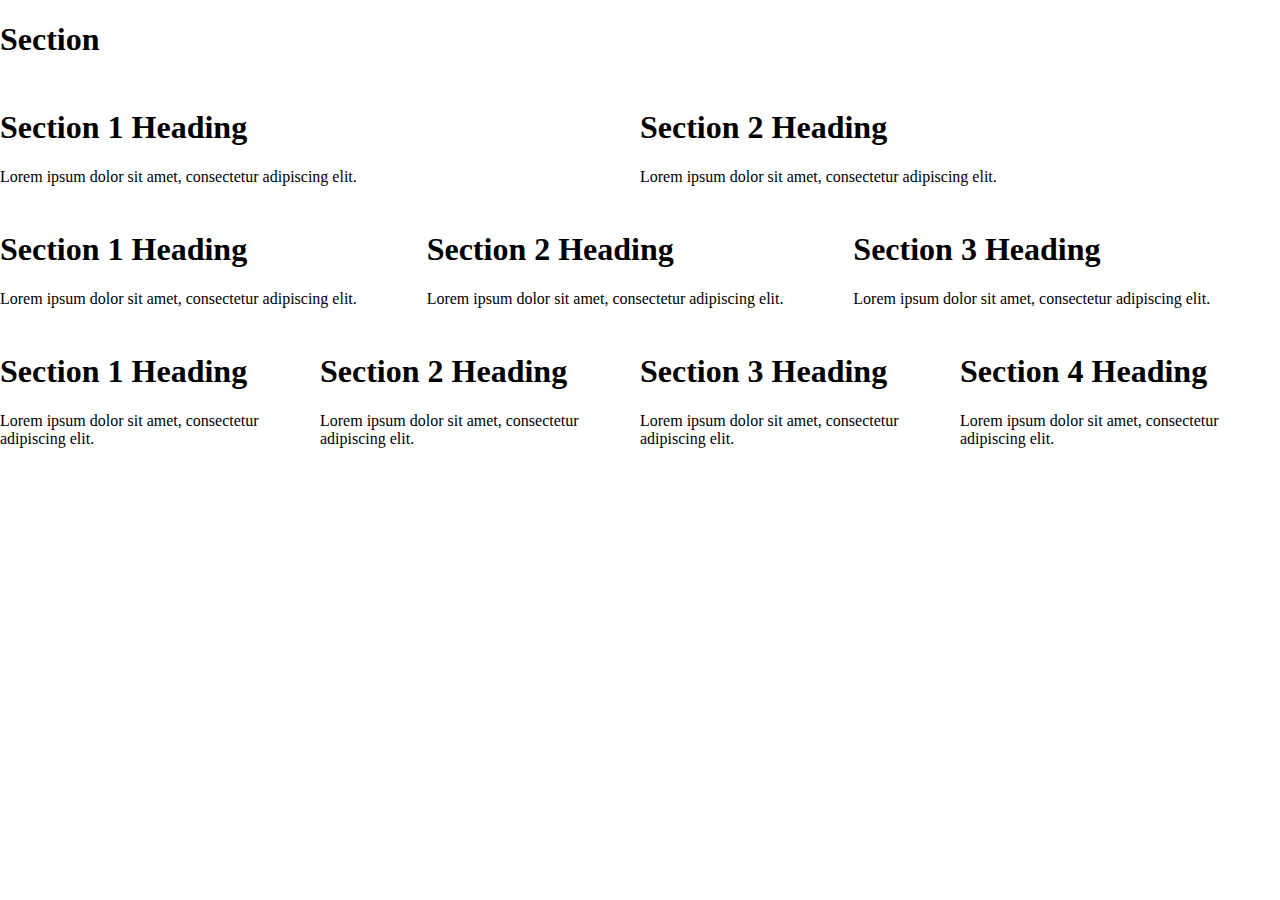
==== ui.html @ 096f7995 "save your progress." ====
<!doctype html>
<html lang="en">

<head>
	<title>UI</title>
	<link rel="Stylesheet" href="css/ui.css">
</head>

<body>
	<container>
		<section>
			<panel><h1>Section</h1></panel>
		</section>

		<section class="two">
			<panel><h1>Section 1 Heading</h1><p>Lorem ipsum dolor sit amet, consectetur adipiscing elit.</p></panel>
			<panel><h1>Section 2 Heading</h1><p>Lorem ipsum dolor sit amet, consectetur adipiscing elit.</p></panel>
		</section>

		<section class="three">
			<panel><h1>Section 1 Heading</h1><p>Lorem ipsum dolor sit amet, consectetur adipiscing elit.</p></panel>
			<panel><h1>Section 2 Heading</h1><p>Lorem ipsum dolor sit amet, consectetur adipiscing elit.</p></panel>
			<panel><h1>Section 3 Heading</h1><p>Lorem ipsum dolor sit amet, consectetur adipiscing elit.</p></panel>
		</section>

		<section class="four">
			<panel><h1>Section 1 Heading</h1><p>Lorem ipsum dolor sit amet, consectetur adipiscing elit.</p></panel>
			<panel><h1>Section 2 Heading</h1><p>Lorem ipsum dolor sit amet, consectetur adipiscing elit.</p></panel>
			<panel><h1>Section 3 Heading</h1><p>Lorem ipsum dolor sit amet, consectetur adipiscing elit.</p></panel>
			<panel><h1>Section 4 Heading</h1><p>Lorem ipsum dolor sit amet, consectetur adipiscing elit.</p></panel>
		</section>
	</container>
</body>

</html>
---- css/ui.css ----
/*
author	 Lerie Taylor
date	09/2020
what	this sass file processes the UI framework into the ui.css file
*/
/* grid variables */
/* htmldoc variables */
/* import all the sass */
/* colors */
/* footers */
/* grid */
container {
  display: grid;
  grid-template-columns: repeat(12, 1fr);
  grid-gap: 0.5rem; }

/* headers */
/* html document */
body {
  margin: 0; }

/* navbars */
/* panels */
container section panel {
  grid-column-start: 1;
  grid-column-end: 13; }

/* sections */
container section {
  display: grid;
  grid-template-columns: repeat(12, 1fr);
  grid-column-start: 1;
  grid-column-end: 13; }

/* two columns */
container section.two {
  display: grid;
  grid-column-start: 1;
  grid-column-end: 13;
  grid-template-columns: repeat(12, 1fr); }

container section.two panel:first-child {
  grid-column-start: 1;
  grid-column-end: 7; }

container section.two panel:last-child {
  grid-column-start: 7;
  grid-column-end: 13; }

/* three columns */
container section.three {
  display: grid;
  grid-column-start: 1;
  grid-column-end: 13;
  grid-template-columns: repeat(12, 1fr); }

container section.three panel:first-child {
  grid-column-start: 1;
  grid-column-end: 5; }

container section.three panel:nth-child(2) {
  grid-column-start: 5;
  grid-column-end: 9; }

container section.three panel:last-child {
  grid-column-start: 9;
  grid-column-end: 13; }

/* four columns */
container section.four {
  display: grid;
  grid-column-start: 1;
  grid-column-end: 13;
  grid-template-columns: repeat(12, 1fr); }

container section.four panel:first-child {
  grid-column-start: 1;
  grid-column-end: 4; }

container section.four panel:nth-child(2) {
  grid-column-start: 4;
  grid-column-end: 7; }

container section.four panel:nth-child(3) {
  grid-column-start: 7;
  grid-column-end: 10; }

container section.four panel:last-child {
  grid-column-start: 10;
  grid-column-end: 13; }

/*# sourceMappingURL=ui.css.map */
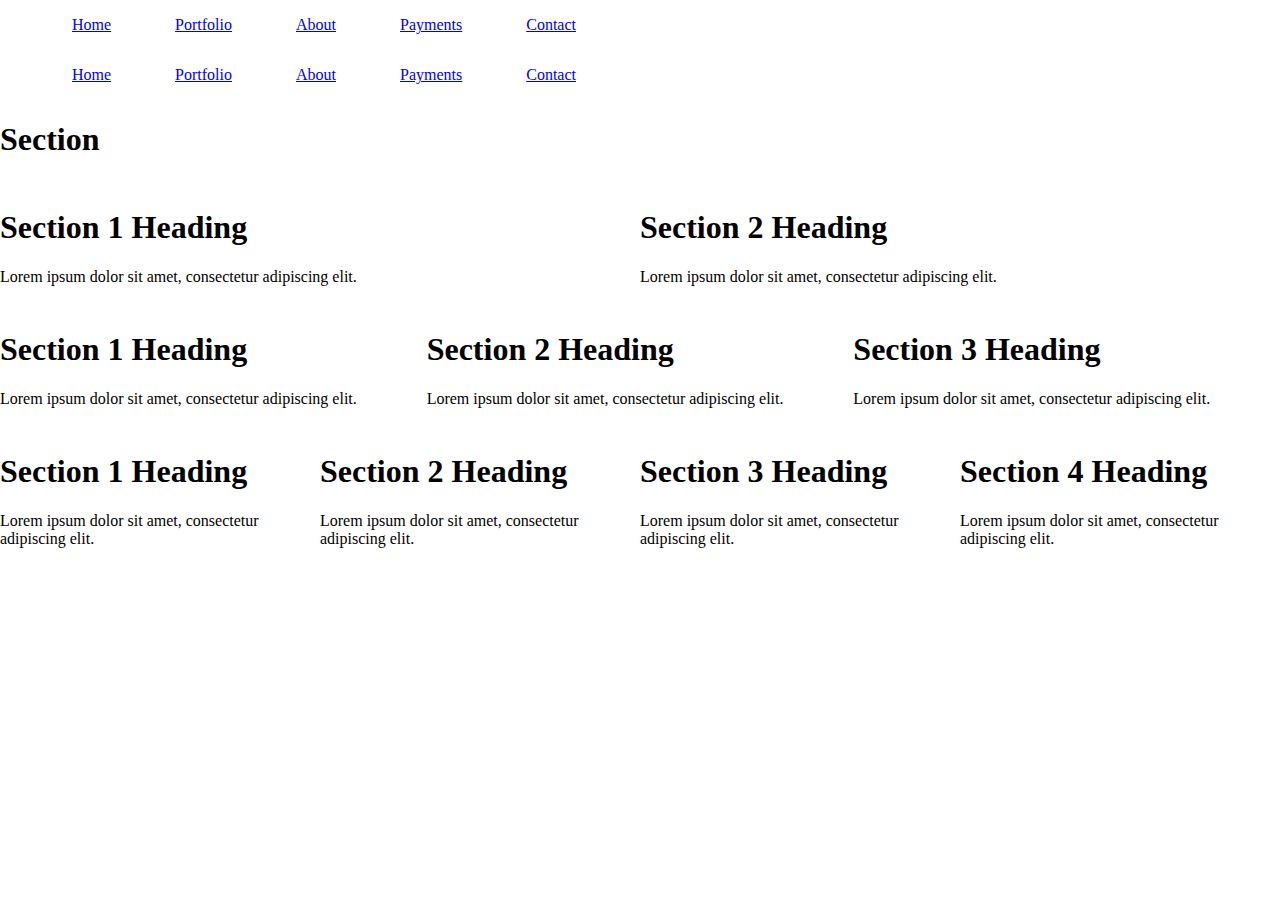
==== commit c72ace8f: "panels, readme" ====
--- a/ui.html
+++ b/ui.html
@@ -7,6 +7,30 @@
 </head>
 
 <body>
+	<container>
+		<nav>
+			<ul>
+				<li><a href="#">Home</a></li>
+				<li><a href="#">Portfolio</a></li>
+				<li><a href="#">About</a></li>
+				<li><a href="#">Payments</a></li>
+				<li><a href="#">Contact</a></li>
+			</ul>
+		</nav>
+	</container>
+
+	<container>
+		<nav class="right">
+			<ul>
+				<li><a href="#">Home</a></li>
+				<li><a href="#">Portfolio</a></li>
+				<li><a href="#">About</a></li>
+				<li><a href="#">Payments</a></li>
+				<li><a href="#">Contact</a></li>
+			</ul>
+		</nav>
+	</container>
+
 	<container>
 		<section>
 			<panel><h1>Section</h1></panel>
--- a/css/ui.css
+++ b/css/ui.css
@@ -20,6 +20,21 @@
   margin: 0; }
 
 /* navbars */
+nav {
+  grid-column-start: 1;
+  grid-column-end: 13; }
+
+container nav ul {
+  display: inline-flex;
+  margin: 0;
+  list-style-type: none; }
+
+container nav ul li {
+  margin: 1rem; }
+
+container nav ul li a {
+  padding: 1rem; }
+
 /* panels */
 container section panel {
   grid-column-start: 1;
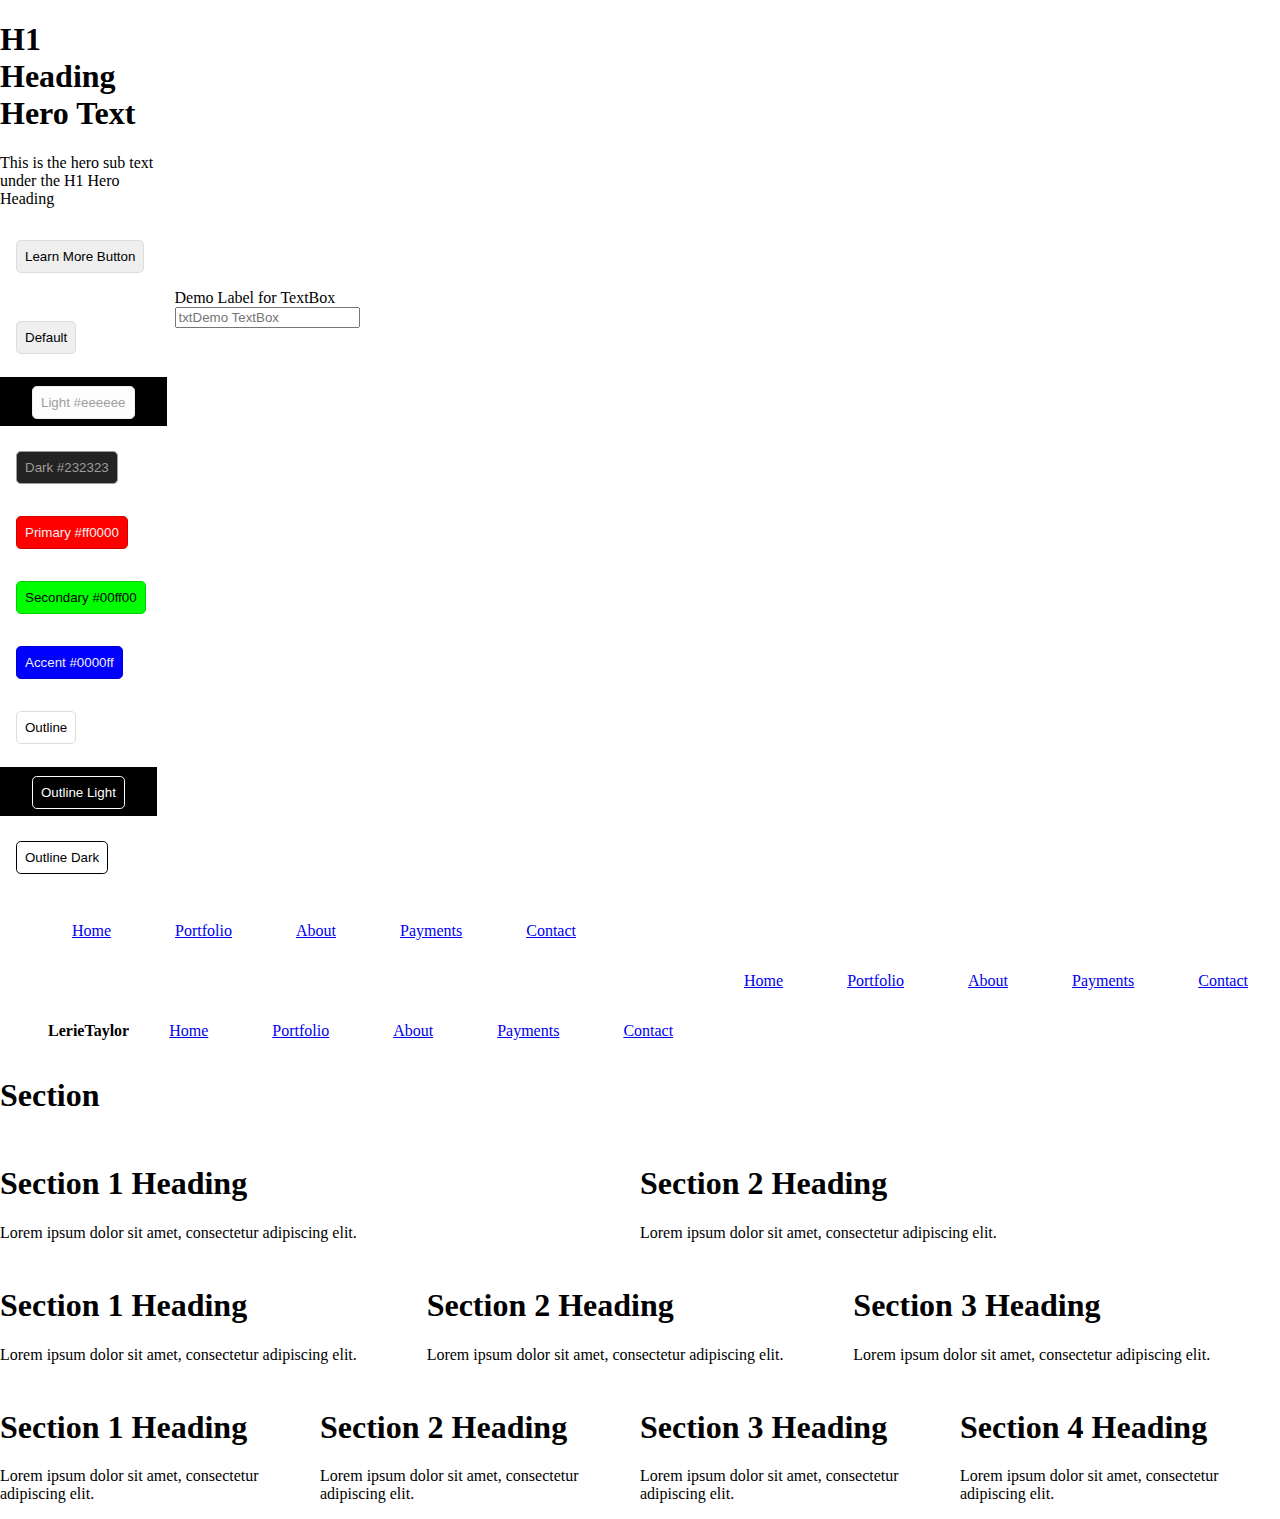
==== commit 781ccb35: "update" ====
--- a/ui.html
+++ b/ui.html
@@ -7,6 +7,34 @@
 </head>
 
 <body>
+	<container>
+		<hero>
+			<h1>H1 Heading Hero Text</h1>
+			<p>This is the hero sub text under the H1 Hero Heading</p>
+			<button>Learn More Button</button>
+		</hero>
+	</container>
+
+	<container>
+		<p>
+			<button>Default</button>
+			<span class="bg-black"><button class="light">Light #eeeeee</button></span>
+			<button class="dark">Dark #232323</button>
+			<button class="primary">Primary #ff0000</button>
+			<button class="secondary">Secondary #00ff00</button>
+			<button class="accent">Accent #0000ff</button>
+			<button class="outline">Outline</button>
+			<span class="bg-black"><button class="outline light">Outline Light</button></span>
+			<button class="outline dark">Outline Dark</button>
+		</p>
+
+		<form>
+			<label for="txtDemo">Demo Label for TextBox
+				<input type="text" name="txtDemo" placeholder="txtDemo TextBox">
+			</label>
+		</form>
+	</container>
+
 	<container>
 		<nav>
 			<ul>
@@ -22,6 +50,19 @@
 	<container>
 		<nav class="right">
 			<ul>
+				<li><a href="#">Home</a></li>
+				<li><a href="#">Portfolio</a></li>
+				<li><a href="#">About</a></li>
+				<li><a href="#">Payments</a></li>
+				<li><a href="#">Contact</a></li>
+			</ul>
+		</nav>
+	</container>
+
+	<container>
+		<nav>
+			<ul>
+				<li class="brand">LerieTaylor</li>
 				<li><a href="#">Home</a></li>
 				<li><a href="#">Portfolio</a></li>
 				<li><a href="#">About</a></li>
--- a/css/ui.css
+++ b/css/ui.css
@@ -34,6 +34,14 @@
 
 container nav ul li a {
   padding: 1rem; }
+
+container nav.right {
+  justify-self: right; }
+
+container nav ul li.brand {
+  margin: 0;
+  padding: 1rem 0.5rem;
+  font-weight: bold; }
 
 /* panels */
 container section panel {
@@ -104,4 +112,55 @@
   grid-column-start: 10;
   grid-column-end: 13; }
 
+/* buttons */
+button {
+  margin: 1rem;
+  padding: 0.5rem;
+  width: max-content;
+  border: 1px solid #dddddd;
+  border-radius: 0.3rem; }
+
+button.light {
+  background: #fdfdfd;
+  color: #9d9d9d;
+  border: 1px solid #eeeeee; }
+
+button.dark {
+  background-color: #232323;
+  color: #9c9c9c;
+  border: 1px solid #9c9c9c; }
+
+button.primary {
+  background-color: #ff0000;
+  color: #eeeeee;
+  border: 1px solid #ce0000; }
+
+button.secondary {
+  background-color: #00ff00;
+  border: 1px solid #00ce00; }
+
+button.accent {
+  background-color: #0000ff;
+  border: 1px solid #0000ce;
+  color: #eeeeee; }
+
+button.outline {
+  background: transparent; }
+
+button.outline.light {
+  background: transparent;
+  border: 1px solid #ffffff;
+  color: #ffffff; }
+
+button.outline.dark {
+  background: transparent;
+  border: 1px solid #000000;
+  color: #000000; }
+
+/* forms */
+/* utilities/helpers/etc */
+span.bg-black {
+  background-color: #000000;
+  padding: 1rem; }
+
 /*# sourceMappingURL=ui.css.map */
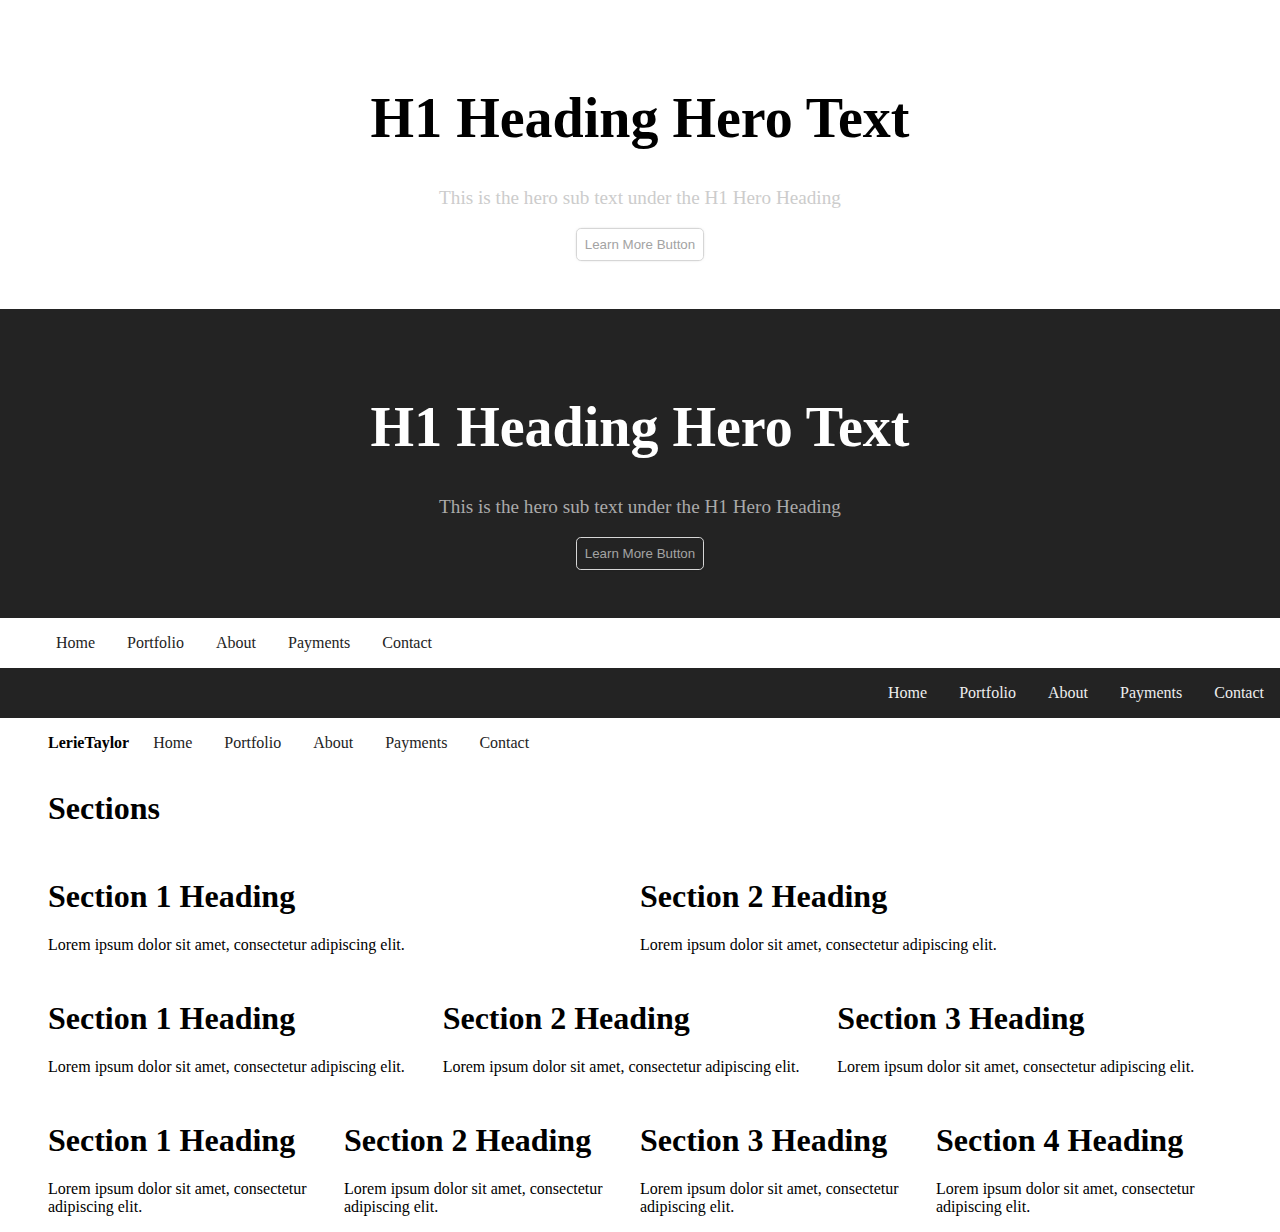
==== commit e28921be: "updates" ====
--- a/ui.html
+++ b/ui.html
@@ -11,28 +11,17 @@
 		<hero>
 			<h1>H1 Heading Hero Text</h1>
 			<p>This is the hero sub text under the H1 Hero Heading</p>
-			<button>Learn More Button</button>
+			<button class="outline">Learn More Button</button>
 		</hero>
 	</container>
 
 	<container>
-		<p>
-			<button>Default</button>
-			<span class="bg-black"><button class="light">Light #eeeeee</button></span>
-			<button class="dark">Dark #232323</button>
-			<button class="primary">Primary #ff0000</button>
-			<button class="secondary">Secondary #00ff00</button>
-			<button class="accent">Accent #0000ff</button>
-			<button class="outline">Outline</button>
-			<span class="bg-black"><button class="outline light">Outline Light</button></span>
-			<button class="outline dark">Outline Dark</button>
-		</p>
+		<hero class="dark">
+			<h1>H1 Heading Hero Text</h1>
+			<p>This is the hero sub text under the H1 Hero Heading</p>
 
-		<form>
-			<label for="txtDemo">Demo Label for TextBox
-				<input type="text" name="txtDemo" placeholder="txtDemo TextBox">
-			</label>
-		</form>
+			<button class="outline">Learn More Button</button>
+		</hero>
 	</container>
 
 	<container>
@@ -48,7 +37,7 @@
 	</container>
 
 	<container>
-		<nav class="right">
+		<nav class="right dark">
 			<ul>
 				<li><a href="#">Home</a></li>
 				<li><a href="#">Portfolio</a></li>
@@ -74,7 +63,7 @@
 
 	<container>
 		<section>
-			<panel><h1>Section</h1></panel>
+			<panel><h1>Sections</h1></panel>
 		</section>
 
 		<section class="two">
@@ -95,6 +84,8 @@
 			<panel><h1>Section 4 Heading</h1><p>Lorem ipsum dolor sit amet, consectetur adipiscing elit.</p></panel>
 		</section>
 	</container>
+
+	<script src="js/ui.js"></script>
 </body>
 
 </html>
--- a/css/ui.css
+++ b/css/ui.css
@@ -1,14 +1,20 @@
 /*
-author	 Lerie Taylor
-date	09/2020
-what	this sass file processes the UI framework into the ui.css file
+Author	 Lerie Taylor
+Date	09/2020
+What	this sass file processes the UI framework into the ui.css file
 */
+/* import all the sass */
+/* colors */
+/* palettes */
+/* blue */
 /* grid variables */
 /* htmldoc variables */
-/* import all the sass */
-/* colors */
+/* buttons */
+/* navbars */
+/* sections */
 /* footers */
 /* grid */
+@import url(../fonts/);
 container {
   display: grid;
   grid-template-columns: repeat(12, 1fr);
@@ -17,7 +23,8 @@
 /* headers */
 /* html document */
 body {
-  margin: 0; }
+  margin: 0;
+  font-family: "Roboto"; }
 
 /* navbars */
 nav {
@@ -43,6 +50,27 @@
   padding: 1rem 0.5rem;
   font-weight: bold; }
 
+container nav li a {
+  color: #232323;
+  text-decoration: none;
+  margin: -1rem; }
+
+container nav li a:hover {
+  background-color: #d5d5d5;
+  color: #3d3d3d; }
+
+/* dark navbar  */
+container nav.dark ul li a {
+  color: #eeeeee;
+  text-decoration: none;
+  border: 1px;
+  padding: repeater(1rem);
+  margin: -1rem; }
+
+container nav.dark ul li a:hover {
+  background-color: #303030;
+  color: #fbfbfb; }
+
 /* panels */
 container section panel {
   grid-column-start: 1;
@@ -53,7 +81,8 @@
   display: grid;
   grid-template-columns: repeat(12, 1fr);
   grid-column-start: 1;
-  grid-column-end: 13; }
+  grid-column-end: 13;
+  margin: 0rem 3rem 0rem 3rem; }
 
 /* two columns */
 container section.two {
@@ -114,48 +143,45 @@
 
 /* buttons */
 button {
-  margin: 1rem;
   padding: 0.5rem;
   width: max-content;
-  border: 1px solid #dddddd;
-  border-radius: 0.3rem; }
-
+  border: 1px solid #d6d6d6;
+  color: #a3a3a3;
+  border-radius: 0.3rem;
+  box-shadow: 0px 0px 5px -4px #000, 0px 0px 4px -5px #555; }
+
+button.outline {
+  background-color: transparent; }
+
+button:hover {
+  background-color: #e1e1e1;
+  color: #303030; }
+
+/* light button */
 button.light {
-  background: #fdfdfd;
-  color: #9d9d9d;
-  border: 1px solid #eeeeee; }
-
+  background-color: #ffffff;
+  border: 1px solid #222222;
+  color: black; }
+
+button.light:hover {
+  background: #f7f7f7; }
+
+button.light.outline {
+  background-color: transparent; }
+
+/* dark button */
 button.dark {
-  background-color: #232323;
-  color: #9c9c9c;
-  border: 1px solid #9c9c9c; }
-
-button.primary {
-  background-color: #ff0000;
-  color: #eeeeee;
-  border: 1px solid #ce0000; }
-
-button.secondary {
-  background-color: #00ff00;
-  border: 1px solid #00ce00; }
-
-button.accent {
-  background-color: #0000ff;
-  border: 1px solid #0000ce;
-  color: #eeeeee; }
-
-button.outline {
+  color: #6f6f6f;
+  background-color: #303030;
+  border: 1px solid #303030;
+  box-shadow: 0px 0px 5px -4px #fff, 0px 0px 4px -5px #555; }
+
+button.dark:hover {
+  background-color: #afafaf;
+  color: #e1e1e1; }
+
+button.dark.outline {
   background: transparent; }
-
-button.outline.light {
-  background: transparent;
-  border: 1px solid #ffffff;
-  color: #ffffff; }
-
-button.outline.dark {
-  background: transparent;
-  border: 1px solid #000000;
-  color: #000000; }
 
 /* forms */
 /* utilities/helpers/etc */
@@ -163,4 +189,32 @@
   background-color: #000000;
   padding: 1rem; }
 
+.center-text {
+  text-align: center; }
+
+/* heros */
+container hero {
+  text-align: center;
+  grid-column-start: 1;
+  grid-column-end: 13;
+  padding: 3rem; }
+
+container hero h1 {
+  font-size: 3.5rem; }
+
+container hero p {
+  font-size: 1.2rem;
+  color: #cccccc; }
+
+container hero.dark {
+  background: #232323; }
+
+container hero.dark h1 {
+  color: #ffffff; }
+
+container hero.dark p {
+  color: #aaaaaa; }
+
+/* fonts */
+
 /*# sourceMappingURL=ui.css.map */
